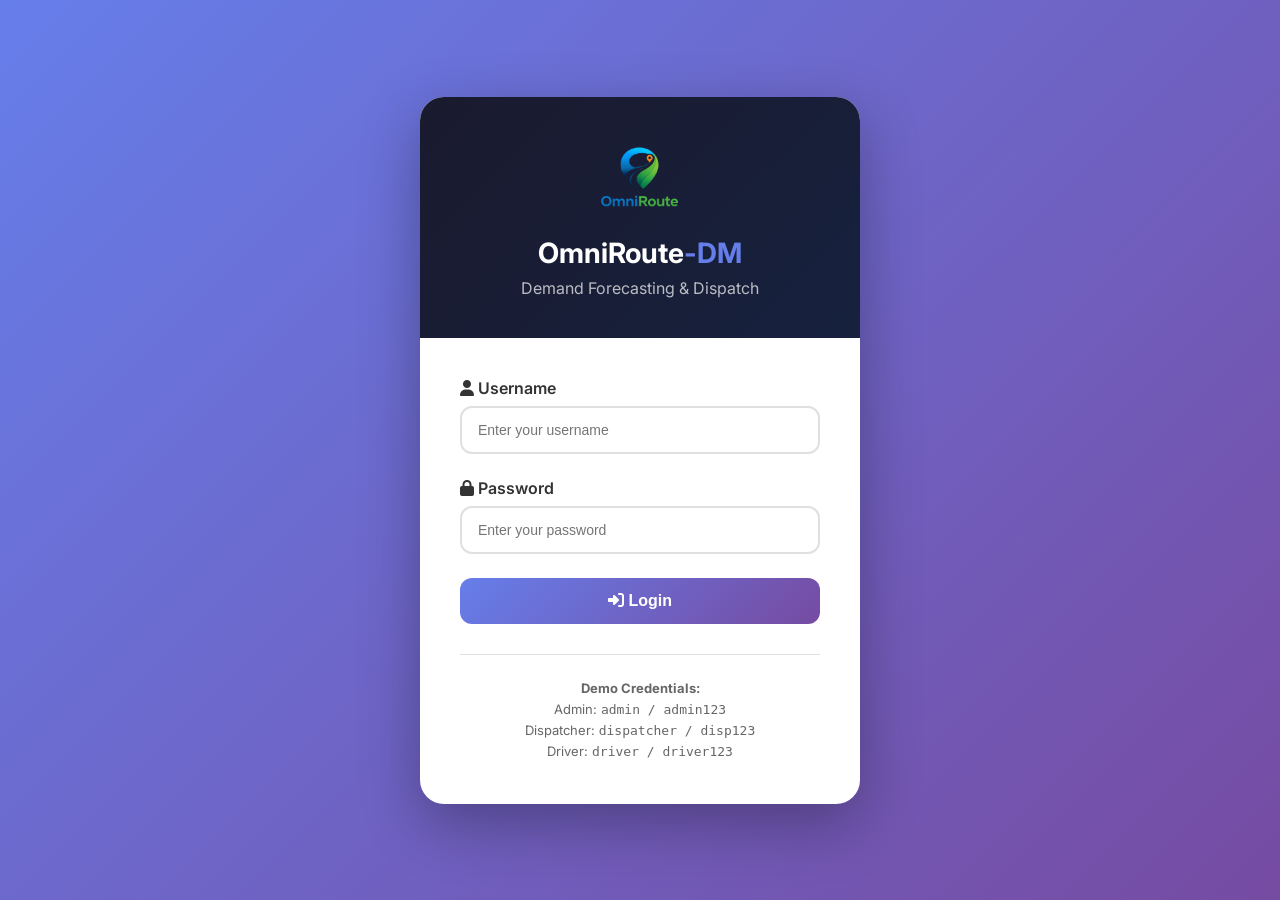
==== frontend/login.html @ bee60775 "Add complete authentication system with login/logout functionality - Added session-based authenticat" ====
<!DOCTYPE html>
<html lang="en">
<head>
    <meta charset="UTF-8">
    <meta name="viewport" content="width=device-width, initial-scale=1.0">
    <title>OmniRoute-DM | Login</title>
    <link href="https://fonts.googleapis.com/css2?family=Inter:wght@400;500;600;700;800&display=swap" rel="stylesheet">
    <link rel="stylesheet" href="https://cdnjs.cloudflare.com/ajax/libs/font-awesome/6.4.0/css/all.min.css">
    <style>
        * {
            margin: 0;
            padding: 0;
            box-sizing: border-box;
        }
        body {
            font-family: 'Inter', sans-serif;
            background: linear-gradient(135deg, #667eea 0%, #764ba2 100%);
            min-height: 100vh;
            display: flex;
            justify-content: center;
            align-items: center;
        }
        .login-container {
            background: white;
            border-radius: 24px;
            box-shadow: 0 20px 60px rgba(0,0,0,0.3);
            width: 100%;
            max-width: 440px;
            margin: 20px;
            overflow: hidden;
        }
        .login-header {
            background: linear-gradient(135deg, #1a1a2e 0%, #16213e 100%);
            padding: 40px;
            text-align: center;
        }
        .login-header img {
            width: 80px;
            height: 80px;
            object-fit: contain;
            border-radius: 20px;
            margin-bottom: 15px;
        }
        .login-header h1 {
            color: white;
            font-size: 28px;
            font-weight: 700;
        }
        .login-header span {
            color: #667eea;
        }
        .login-body {
            padding: 40px;
        }
        .form-group {
            margin-bottom: 24px;
        }
        .form-group label {
            display: block;
            margin-bottom: 8px;
            font-weight: 600;
            color: #333;
        }
        .form-group input {
            width: 100%;
            padding: 14px 16px;
            border: 2px solid #e0e0e0;
            border-radius: 12px;
            font-size: 14px;
            transition: all 0.3s;
        }
        .form-group input:focus {
            outline: none;
            border-color: #667eea;
        }
        .login-btn {
            width: 100%;
            padding: 14px;
            background: linear-gradient(135deg, #667eea 0%, #764ba2 100%);
            color: white;
            border: none;
            border-radius: 12px;
            font-size: 16px;
            font-weight: 600;
            cursor: pointer;
            transition: transform 0.3s;
        }
        .login-btn:hover {
            transform: translateY(-2px);
        }
        .error-message {
            background: #fee2e2;
            color: #dc2626;
            padding: 12px;
            border-radius: 10px;
            margin-bottom: 20px;
            text-align: center;
            display: none;
        }
        .demo-credentials {
            margin-top: 30px;
            padding-top: 20px;
            border-top: 1px solid #e0e0e0;
            font-size: 13px;
            color: #666;
            text-align: center;
        }
        .demo-credentials p {
            margin: 5px 0;
        }
        .loading-spinner {
            display: inline-block;
            width: 20px;
            height: 20px;
            border: 2px solid rgba(255,255,255,0.3);
            border-top-color: white;
            border-radius: 50%;
            animation: spin 1s linear infinite;
            margin-right: 8px;
            vertical-align: middle;
        }
        @keyframes spin {
            to { transform: rotate(360deg); }
        }
    </style>
</head>
<body>
    <div class="login-container">
        <div class="login-header">
            <img src="images/photo.png" alt="Logo">
            <h1>OmniRoute<span>-DM</span></h1>
            <p style="color: rgba(255,255,255,0.7); margin-top: 8px;">Demand Forecasting & Dispatch</p>
        </div>
        <div class="login-body">
            <div id="errorMsg" class="error-message"></div>
            
            <div class="form-group">
                <label><i class="fas fa-user"></i> Username</label>
                <input type="text" id="username" placeholder="Enter your username" autocomplete="off">
            </div>
            
            <div class="form-group">
                <label><i class="fas fa-lock"></i> Password</label>
                <input type="password" id="password" placeholder="Enter your password" onkeypress="if(event.key==='Enter') login()">
            </div>
            
            <button class="login-btn" onclick="login()">
                <i class="fas fa-sign-in-alt"></i> Login
            </button>
            
            <div class="demo-credentials">
                <p><strong>Demo Credentials:</strong></p>
                <p>Admin: <code>admin / admin123</code></p>
                <p>Dispatcher: <code>dispatcher / disp123</code></p>
                <p>Driver: <code>driver / driver123</code></p>
            </div>
        </div>
    </div>

    <script>
        const API_BASE_URL = 'http://127.0.0.1:5000/api';
        
        async function login() {
            const username = document.getElementById('username').value.trim();
            const password = document.getElementById('password').value;
            const errorDiv = document.getElementById('errorMsg');
            const loginBtn = document.querySelector('.login-btn');
            
            if (!username || !password) {
                showError('Please enter username and password');
                return;
            }
            
            // Disable button and show loading
            loginBtn.disabled = true;
            loginBtn.innerHTML = '<span class="loading-spinner"></span> Logging in...';
            errorDiv.style.display = 'none';
            
            try {
                const response = await fetch(`${API_BASE_URL}/login`, {
                    method: 'POST',
                    headers: { 'Content-Type': 'application/json' },
                    credentials: 'include',  // Important for sessions
                    body: JSON.stringify({ username, password })
                });
                
                const data = await response.json();
                
                if (data.success) {
                    // Store user info in sessionStorage
                    sessionStorage.setItem('user', JSON.stringify(data.user));
                    // Redirect to main app
                    window.location.href = '/';
                } else {
                    showError(data.error || 'Login failed');
                    loginBtn.disabled = false;
                    loginBtn.innerHTML = '<i class="fas fa-sign-in-alt"></i> Login';
                }
            } catch (error) {
                showError('Cannot connect to server. Make sure the backend is running.');
                loginBtn.disabled = false;
                loginBtn.innerHTML = '<i class="fas fa-sign-in-alt"></i> Login';
            }
        }
        
        function showError(message) {
            const errorDiv = document.getElementById('errorMsg');
            errorDiv.textContent = message;
            errorDiv.style.display = 'block';
            setTimeout(() => {
                errorDiv.style.display = 'none';
            }, 5000);
        }
        
        // Check if already logged in
        async function checkAuth() {
            try {
                const response = await fetch(`${API_BASE_URL}/check-auth`, {
                    credentials: 'include'
                });
                const data = await response.json();
                if (data.authenticated) {
                    window.location.href = '/';
                }
            } catch (error) {
                // Not logged in, stay on login page
            }
        }
        checkAuth();
    </script>
</body>
</html>
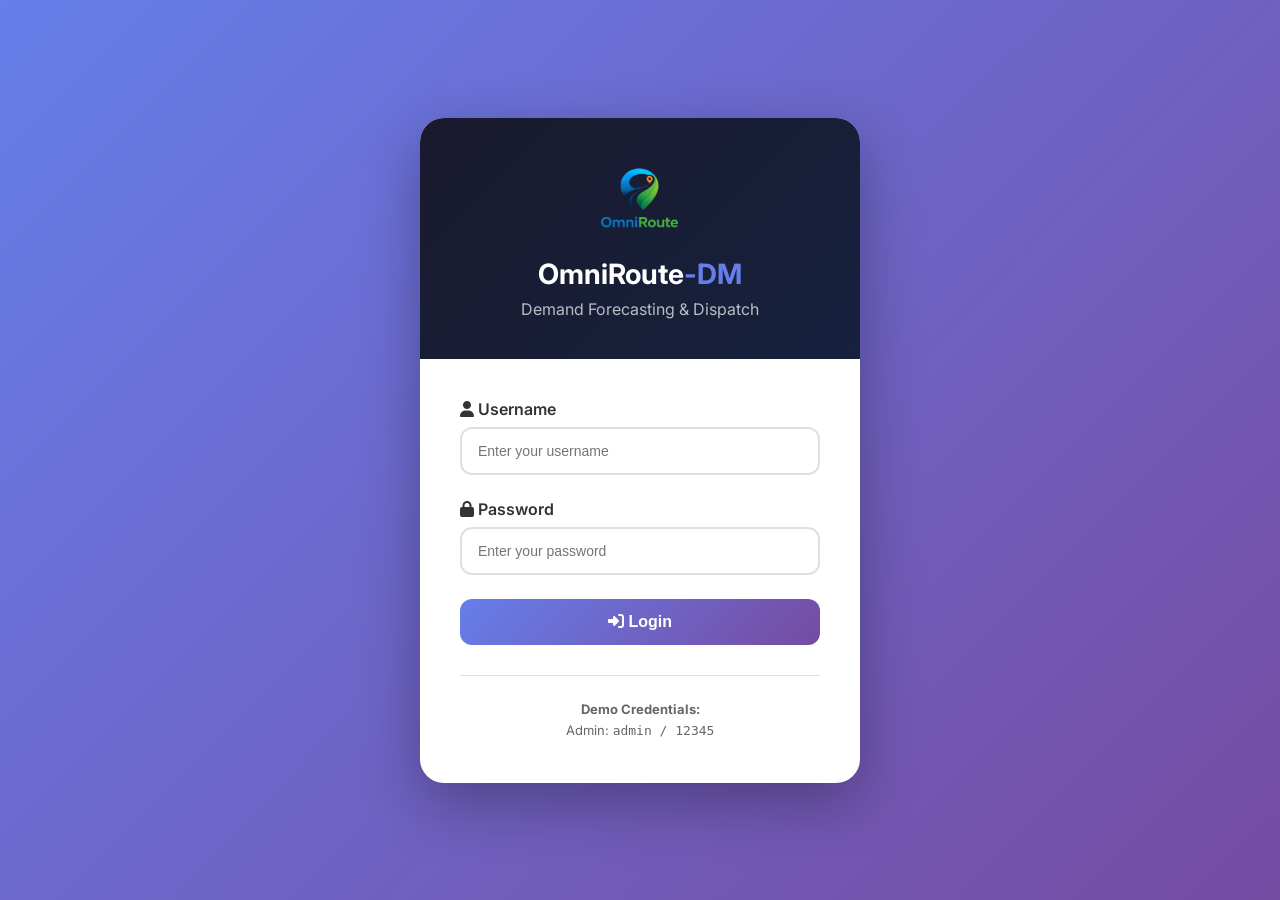
==== commit 063cc4bd: "added peak detection" ====
--- a/frontend/login.html
+++ b/frontend/login.html
@@ -150,9 +150,7 @@
             
             <div class="demo-credentials">
                 <p><strong>Demo Credentials:</strong></p>
-                <p>Admin: <code>admin / admin123</code></p>
-                <p>Dispatcher: <code>dispatcher / disp123</code></p>
-                <p>Driver: <code>driver / driver123</code></p>
+                <p>Admin: <code>admin / 12345</code></p>
             </div>
         </div>
     </div>
